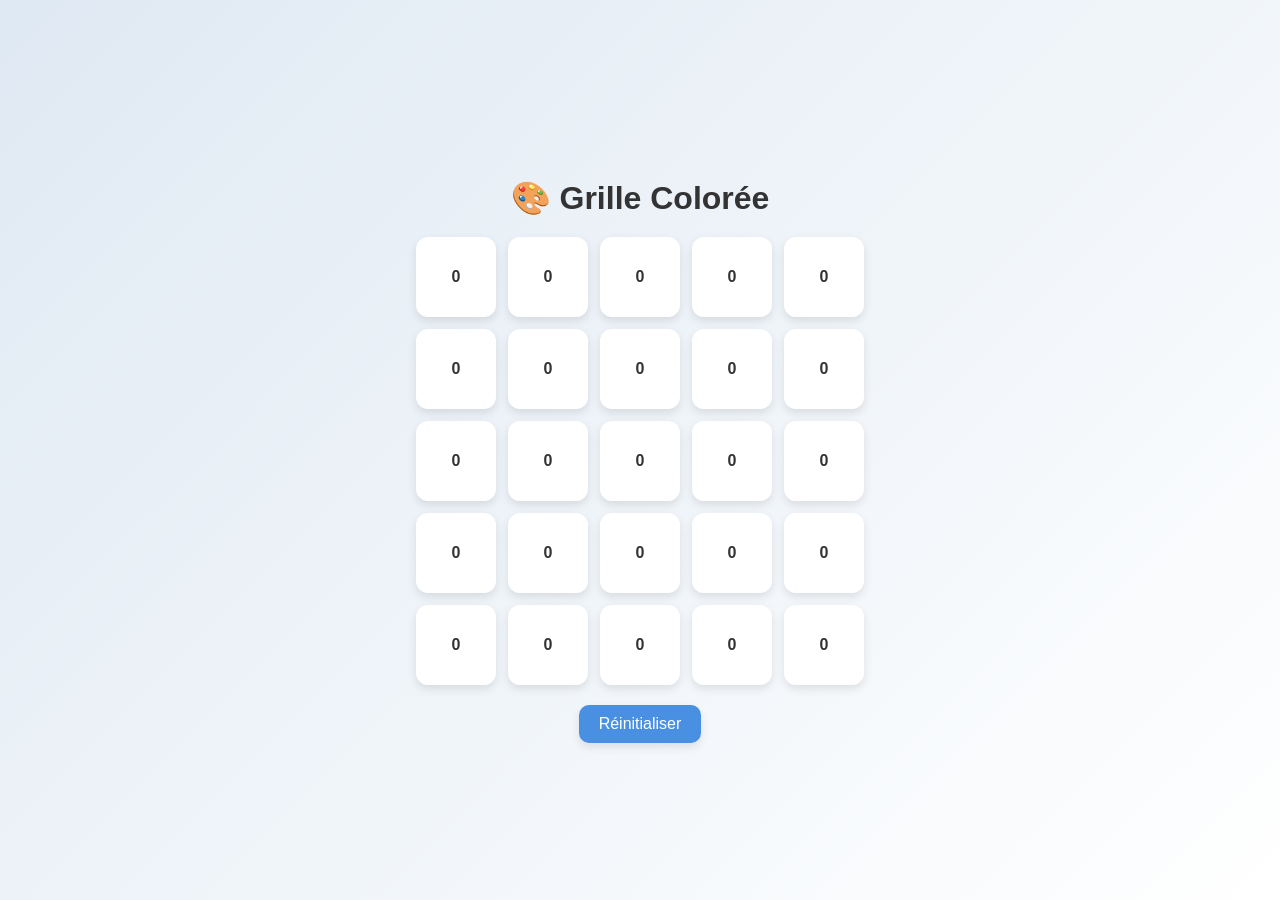
==== index.html @ 69d7a0d8 "v0.00.1" ====
<!DOCTYPE html>
<html lang="fr">

<head>
    <meta charset="UTF-8">
    <title>Grille Couleurs</title>

    <link rel="stylesheet" href="asset/css/style.css">
</head>

<body>

    <h1>🎨 Grille Colorée</h1>

    <div class="grid" id="grid"></div>

    <button onclick="resetGrid()">Réinitialiser</button>

    <script src="asset/js/reset.js"></script>

    <script src="asset/js/grid.js"></script>

</body>

</html>
---- asset/css/style.css ----
body {
    display: flex;
    flex-direction: column;
    justify-content: center;
    align-items: center;
    height: 100vh;
    margin: 0;
    background: linear-gradient(135deg, #dfe9f3, #ffffff);
    font-family: "Segoe UI", Arial, sans-serif;
}

h1 {
    margin-bottom: 20px;
    color: #333;
}

.grid {
    display: grid;
    grid-template-columns: repeat(5, 80px);
    grid-template-rows: repeat(5, 80px);
    gap: 12px;
}

.cell {
    width: 80px;
    height: 80px;
    background-color: #ffffff;
    border-radius: 12px;
    box-shadow: 0 4px 10px rgba(0, 0, 0, 0.1);
    cursor: pointer;
    transition: all 0.2s ease;

    display: flex;
    justify-content: center;
    align-items: center;
    font-weight: bold;
    color: #333;
}

.cell:hover {
    transform: scale(1.05);
    box-shadow: 0 6px 14px rgba(0, 0, 0, 0.15);
}

button {
    margin-top: 20px;
    padding: 10px 20px;
    border: none;
    border-radius: 10px;
    background: #4a90e2;
    color: white;
    font-size: 16px;
    cursor: pointer;
    box-shadow: 0 4px 10px rgba(0, 0, 0, 0.1);
    transition: all 0.2s ease;
}

button:hover {
    background: #357abd;
    transform: translateY(-2px);
}
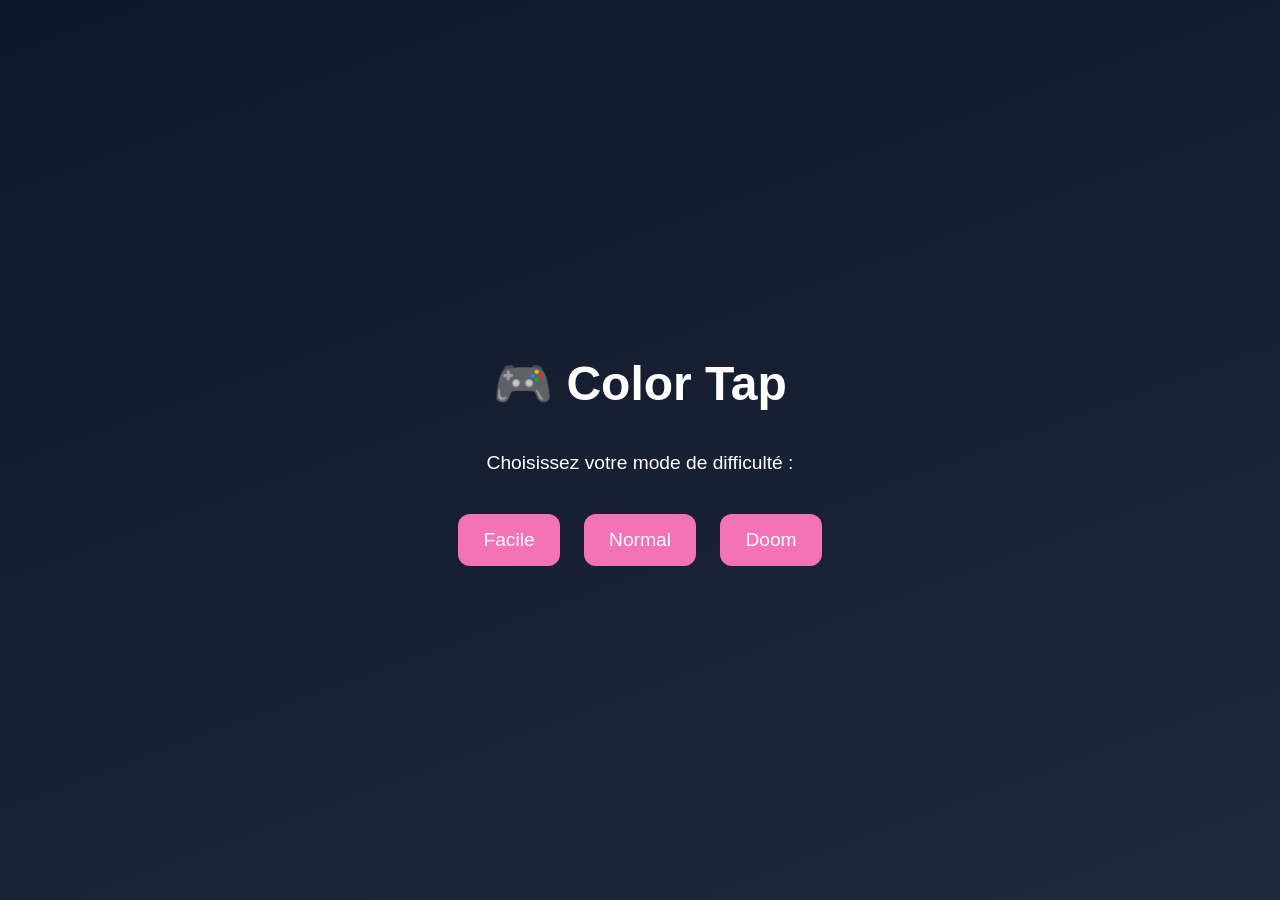
==== commit 97467270: "v0.00.2" ====
--- a/index.html
+++ b/index.html
@@ -3,22 +3,67 @@
 
 <head>
     <meta charset="UTF-8">
-    <title>Grille Couleurs</title>
+    <title>Color Tap - Accueil</title>
+    <style>
+        body {
+            margin: 0;
+            height: 100vh;
+            display: flex;
+            flex-direction: column;
+            justify-content: center;
+            align-items: center;
+            background: linear-gradient(160deg, #0f172a, #1e293b);
+            color: white;
+            font-family: sans-serif;
+            text-align: center;
+        }
 
-    <link rel="stylesheet" href="asset/css/style.css">
+        h1 {
+            font-size: 3em;
+            margin-bottom: 20px;
+        }
+
+        p {
+            font-size: 1.2em;
+            margin-bottom: 30px;
+        }
+
+        button {
+            margin: 10px;
+            padding: 15px 25px;
+            font-size: 1.2em;
+            border: none;
+            border-radius: 12px;
+            cursor: pointer;
+            background: #f472b6;
+            color: white;
+            transition: 0.3s;
+        }
+
+        button:hover {
+            transform: scale(1.1);
+            background: #fb7185;
+        }
+    </style>
 </head>
 
 <body>
 
-    <h1>🎨 Grille Colorée</h1>
+    <h1>🎮 Color Tap</h1>
+    <p>Choisissez votre mode de difficulté :</p>
 
-    <div class="grid" id="grid"></div>
+    <div>
+        <button onclick="startGame('facile')">Facile</button>
+        <button onclick="startGame('moyen')">Normal</button>
+        <button onclick="startGame('doom')">Doom</button>
+    </div>
 
-    <button onclick="resetGrid()">Réinitialiser</button>
-
-    <script src="asset/js/reset.js"></script>
-
-    <script src="asset/js/grid.js"></script>
+    <script>
+        function startGame(mode) {
+            // Redirection vers game.html avec le mode choisi
+            window.location.href = `game.html?mode=${mode}`;
+        }
+    </script>
 
 </body>
 
